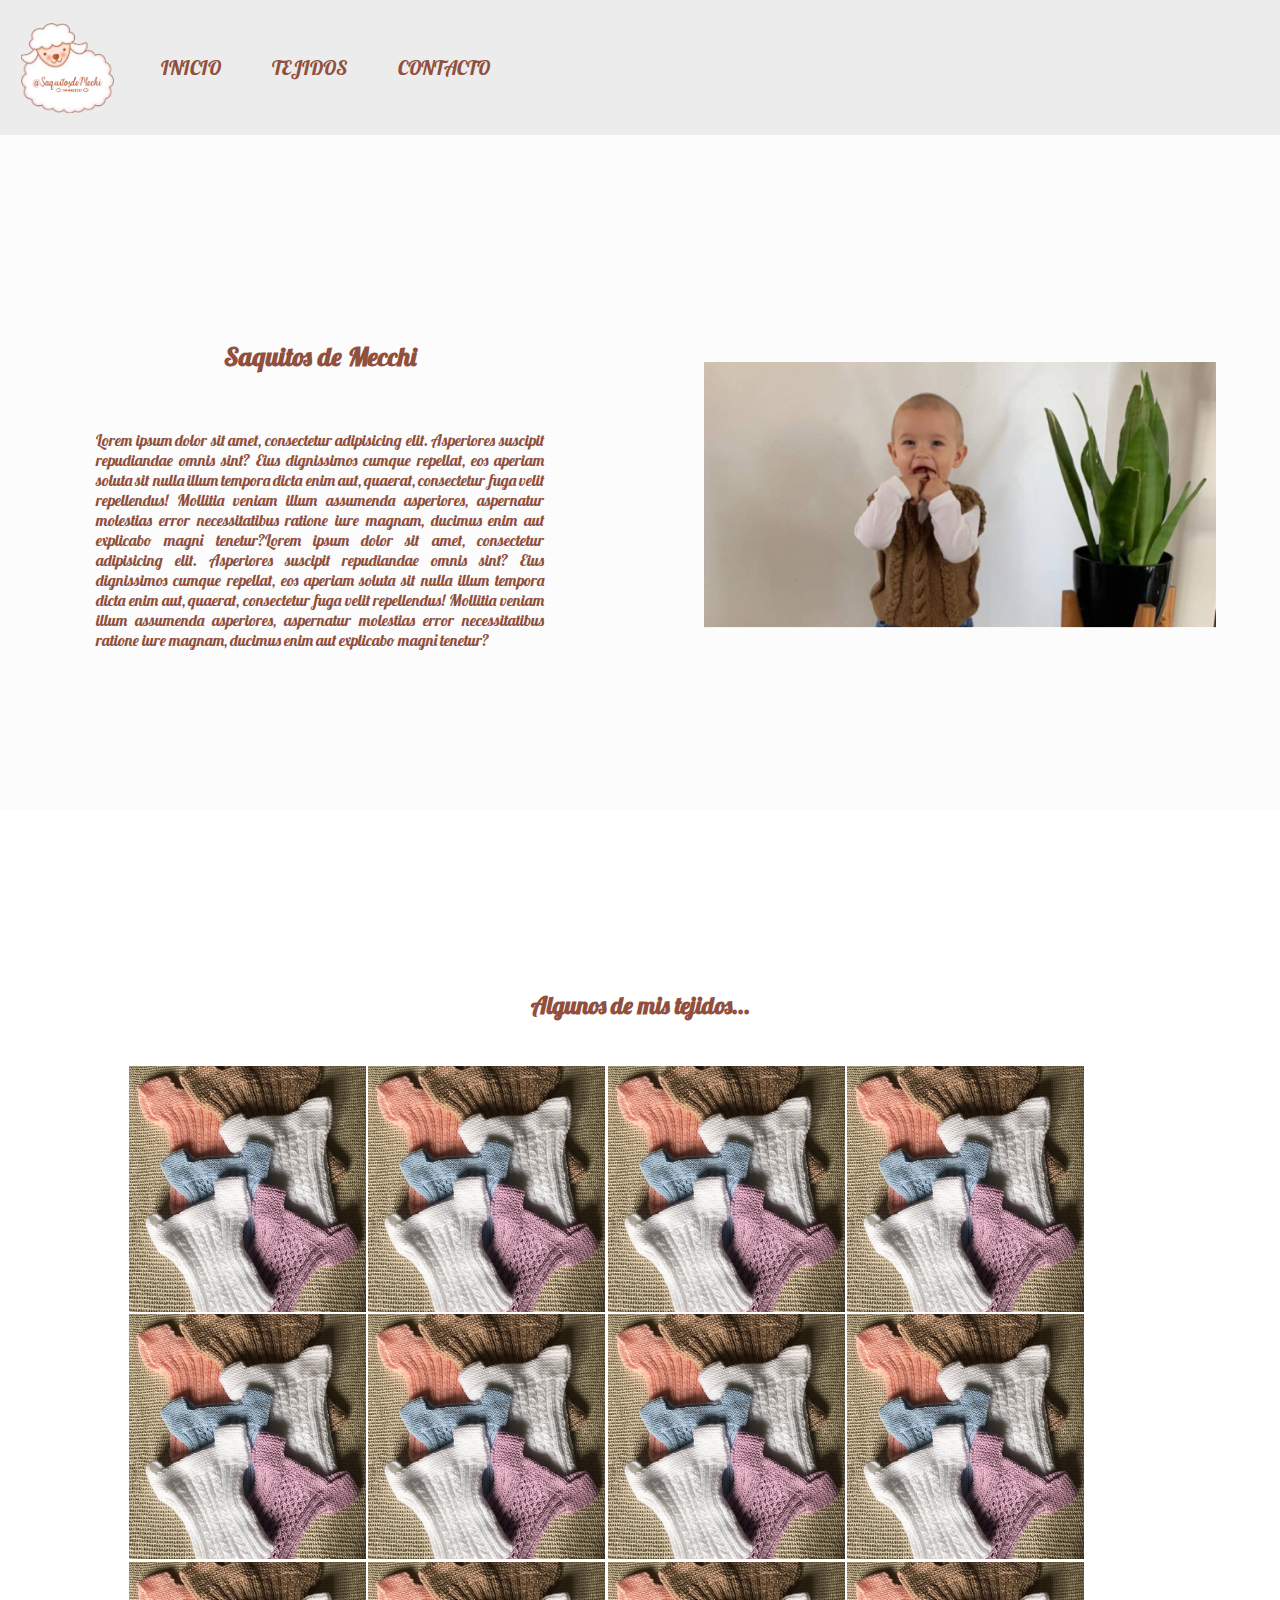
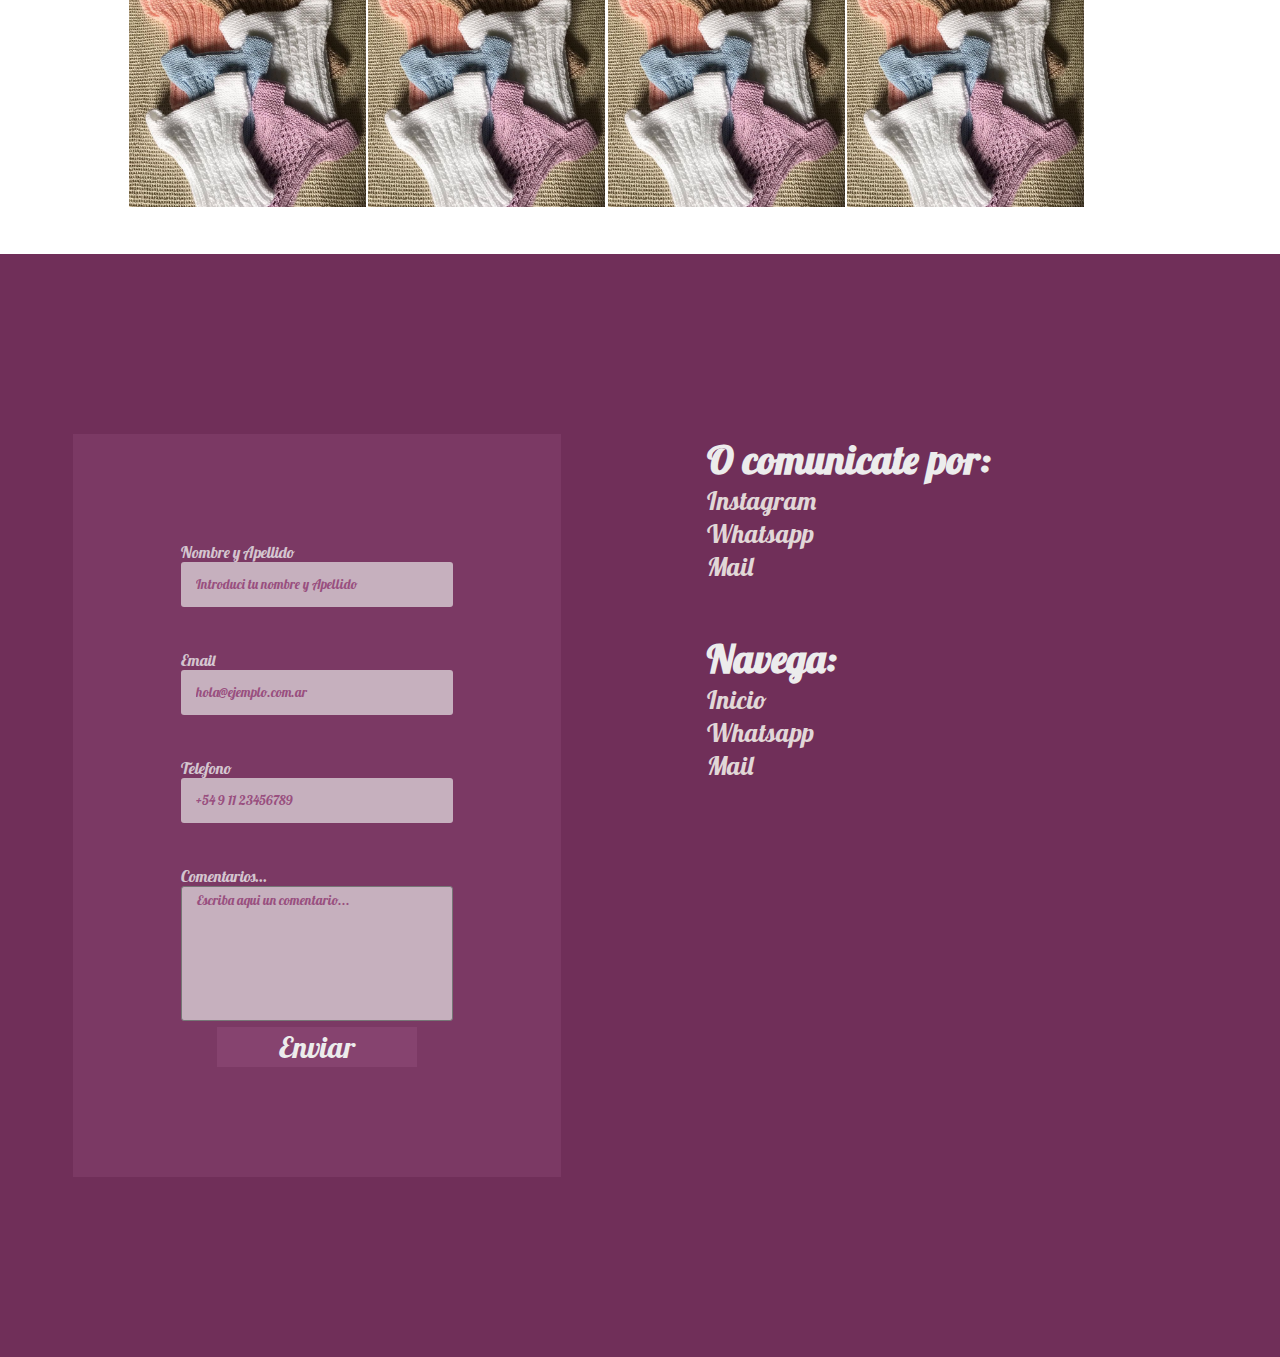
==== index.html @ 91764485 "Subiendo Todo al Repositorio" ====
<!DOCTYPE html>
<html lang="en">
<head>
    <meta charset="UTF-8">
    <meta http-equiv="X-UA-Compatible" content="IE=edge">
    <meta name="viewport" content="width=device-width, initial-scale=1.0">
    <title>Saquitos de Mechi</title>
    <link rel="stylesheet" href="./style.css">
    <link rel="preconnect" href="https://fonts.googleapis.com">
    <link rel="preconnect" href="https://fonts.gstatic.com" crossorigin>
    <link href="https://fonts.googleapis.com/css2?family=Lobster&family=PT+Sans&display=swap" rel="stylesheet">
    <link rel="icon" type="image/png" href="imagenes/SaquitosdeMechi.png">
</head>
<body>

<header class="HeaderDesktop">
    <h1 class="HeaderDesktop-tittle">
        <img class="SaquitosdeMechiLogo" src="./imagenes/SaquitosdeMechi.png" alt="Logo de Saquitos de Mechi">
    </h1>
    <nav class="NavDesktop">
        <ul class="UlNavDesk">
            <li class="LiUlNavDesk">
                <a href="#Inicio" class="ALiUlNavDesk">INICIO</a></li>
            <li class="LiUlNavDesk">
                <a href="#Tejidos" class="ALiUlNavDesk">TEJIDOS</a></li>
            <li class="LiUlNavDesk">
                <a href="#Contacto" class="ALiUlNavDesk">CONTACTO</a></li>
        </ul>
    </nav>
</header>
<main>
    <section class="Section-Inicio Section" id="Inicio">
        <div class="inicio-DivTexto">
            <h2 class="inicio-Titulo">Saquitos de Mecchi</h2>
            <p class="inicio-Parrafo"> Lorem ipsum dolor sit amet, consectetur adipisicing elit. Asperiores suscipit repudiandae omnis sint? Eius dignissimos cumque repellat, eos aperiam soluta sit nulla illum tempora dicta enim aut, quaerat, consectetur fuga velit repellendus! Mollitia veniam illum assumenda asperiores, aspernatur molestias error necessitatibus ratione iure magnam, ducimus enim aut explicabo magni tenetur?Lorem ipsum dolor sit amet, consectetur adipisicing elit. Asperiores suscipit repudiandae omnis sint? Eius dignissimos cumque repellat, eos aperiam soluta sit nulla illum tempora dicta enim aut, quaerat, consectetur fuga velit repellendus! Mollitia veniam illum assumenda asperiores, aspernatur molestias error necessitatibus ratione iure magnam, ducimus enim aut explicabo magni tenetur?  </p>
        </div>
        <div class="inicio-DivImagen"><img class="inicio-DivImagen_SaquitoSalva" src="./imagenes/SaquitoSalva.jpg" alt="Saquito Salva"></div>

    </section>

    <section class="Section-Tejidos" id="Tejidos">

        <h2 class="Section-Tejidos_Titulo Section">Algunos de mis tejidos...</h2>
        <div class="GaleriaDeImagenes">
            
            <img src="./imagenes/SaquitosApilados.jpg" alt="" class="MuestraImagen">
            <img src="./imagenes/SaquitosApilados.jpg" alt="" class="MuestraImagen">
            <img src="./imagenes/SaquitosApilados.jpg" alt="" class="MuestraImagen">
            <img src="./imagenes/SaquitosApilados.jpg" alt="" class="MuestraImagen">
            <img src="./imagenes/SaquitosApilados.jpg" alt="" class="MuestraImagen">
            <img src="./imagenes/SaquitosApilados.jpg" alt="" class="MuestraImagen">
            <img src="./imagenes/SaquitosApilados.jpg" alt="" class="MuestraImagen">
            <img src="./imagenes/SaquitosApilados.jpg" alt="" class="MuestraImagen">
            <img src="./imagenes/SaquitosApilados.jpg" alt="" class="MuestraImagen">
            <img src="./imagenes/SaquitosApilados.jpg" alt="" class="MuestraImagen">
            <img src="./imagenes/SaquitosApilados.jpg" alt="" class="MuestraImagen">
            <img src="./imagenes/SaquitosApilados.jpg" alt="" class="MuestraImagen">
            
            
            
        </div>

    </section>
</main>
    <footer class="Section-Contacto Section" id="Contacto">
        <div class="div-form">
            <form action="form.php" method='POST' class="form">
                <div class="form-row">
                    <label for="NombreYapellido" class="form-row_label">Nombre y Apellido</label><br>
                    <input placeholder="Introduci tu nombre y Apellido" type="text"  id="NombreYapellido" class="form-row_input">
                </div>
                <div class="form-row">
                    <label for="email" class="form-row_label">Email</label><br>
                    <input placeholder="hola@ejemplo.com.ar" type="email" id="email" class="form-row_input">
                </div>
                <div class="form-row">
                    <label for="Telefono" class="form-row_label">Telefono</label><br>
                    <input placeholder="+54 9 11 23456789" type="text" id="Telefono" class="form-row_input">
                </div>  
                <div class="form-row form-row_TextArea">
                    <label for="TextArea" class="form-row_label">Comentarios...</label><br>
                    <textarea placeholder="Escriba aqui un comentario..." name="TextArea" id="TextArea" cols="30" rows="10"></textarea>
                </div>
        
            <div class="form-DivSend">
                <button class="Form-DivSend_but">Enviar</button>
            </div>

            </form>
        </div>
        <div class="div-footer">
            <h3 class="footer-Tit footer-Tit1">O comunicate por:</h3>
            <ul class="footer-Ul">
                <li class="footerU_Li">
                    <a target="_blank" href="https://www.instagram.com" class="footerUl_Li__a">Instagram</a>
                </li>
                <li class="footerU_Li">
                    <a target="_blank" href="https:/wa.me/541144921361" class="footerUl_Li__a">Whatsapp</a>
                </li>
                <li class="footerU_Li">
                    <a target="_blank" href="exito.html" class="footerUl_Li__a">Mail</a>
                </li>
                <!--mailto:mercedes.ernst@gmail.com-->
            </ul>
            <h3 class="footer-Tit footer-Tit2">Navega:</h3>
            <ul class="footer-Ul">
                <li class="footerU_Li">
                    <a href="#Inicio" class="footerUl_Li__a">Inicio</a>
                </li>
                <li class="footerU_Li">
                    <a href="#Tejidos" class="footerUl_Li__a">Whatsapp</a>
                </li>
                <li class="footerU_Li">
                    <a href="#contacto" class="footerUl_Li__a">Mail</a>
                </li>
            </ul>
        </div>



    </footer>



    
</body>
</html>
---- style.css ----
*{
    padding: 0;
    margin: 0;
    font-family: 'Lobster', cursive;
    color: #91503d;
}

/*
--------------------------------------------------------------------------------
A PARTIR DE ACA LE VAMOS A DAR FORMATO AL HEADER PARA FORMATO DESKTOP Y TABLET
--------------------------------------------------------------------------------
*/
.HeaderDesktop{
    position: fixed;
    display: flex;
    flex-flow: row wrap;
    background-color: #ececec;
    width: 100%;
    max-width: 100vw;
}
.HeaderDesktop-tittle{
    box-sizing: border-box;
    display: flex;
    flex-flow: row wrap;
    height: 15vh;
    width: 15vh;
}
.SaquitosdeMechiLogo{
    height: 10vh;
    margin: auto;
}
.NavDesktop{
    height: 15vh;
}
.UlNavDesk{
    display: flex;
    flex-flow: row wrap;
    height: 15vh;
}
.LiUlNavDesk{
    display: inline;
    width: auto;
    margin: auto;
    padding-left: 2vw;
    padding-right: 2vw;
    height: 13vh;
    display: flex;
}
.ALiUlNavDesk{
    text-decoration: none;
    color: #91503d;
    font-size: 20px;
    margin: auto;
}
.ALiUlNavDesk:hover{

    color: #B7735F;
    transform: scale(1.1);
    transition: .1s;
}
/*
--------------------------------------------------------------------------------
FORMATO QUE APLICA A TODAS LAS SECTIONS
--------------------------------------------------------------------------------
*/
.Section{
    padding-top: 20vh;
    padding-bottom: 0;
}
/*
--------------------------------------------------------------------------------
A PARTIR DE ACA LE VAMOS A DAR FORMATO A LA SECTION INICIO
--------------------------------------------------------------------------------
*/

.Section-Inicio{
    width: 100%;
    display: flex;
    flex-flow: row wrap-reverse;
    min-height: 70vh;
    background-color: #fcfcfc;
    align-items: start;
}
.inicio-DivTexto{
    margin: auto;
    width: 50%;
    display: flex;
    flex-flow: column wrap;
}

.inicio-Titulo{
    width: 100%;
    height: 10vh;
    font-size: 26px;
    text-align: center;
}
.inicio-Parrafo{
    width: 70%;
    margin-left: auto;
    margin-right: auto;
    text-align: justify;
}
.inicio-DivImagen{
    margin: auto;
    width: 50%;
    height: 100%;
    display: flex;
}
.inicio-DivImagen_SaquitoSalva{
    max-width: 40vw;
    max-height: 60vh;
    margin: auto;
    margin-top: 0;
}

/*
--------------------------------------------------------------------------------
A PARTIR DE ACA LE VAMOS A DAR FORMATO A LA SECTION TEJIDOS
--------------------------------------------------------------------------------
*/

.Section-Tejidos{

}
.Section-Tejidos_Titulo{
    width: 100%;
    text-align: center;

}
.GaleriaDeImagenes{
    width: 100%;
    box-sizing: border-box;
    padding: 9.99vw;
    padding-top: 5vh;
    padding-bottom: 5vh;
    display: flex;
    flex-flow: row wrap;


}
.MuestraImagen{
    width:18.5vw;
    padding: .1vw;
}

/*
--------------------------------------------------------------------------------
A PARTIR DE ACA LE VAMOS A DAR FORMATO A LA SECTION CONTACTO
--------------------------------------------------------------------------------
*/


.Section-Contacto{
    min-height: 80vh;
    max-width: 100%;
    background-color:#702f59 ;
    display: flex;
    flex-flow: row wrap;
    padding-bottom: 20vh;
}
.div-form{
    border: none;
    margin: auto;
}
form{
    background-color: #86436f85;
    max-width: 500px;
    padding:12vh;

}
.form-row{
    width: 100%;
    height: 12vh;
    color: #ececec;
    
}
.form-row_TextArea{
    height: auto;
    color: #ececec;

}
.form-row_label{
    color: #ecececcc;
}
.form-row_input{
    width: 100%;
    max-width: 450px;
    background-color:  #ecececaa;
    color: #702f59;
    border: none;
    height: 5vh;
    border-radius: 3px;
    padding-left: 15px;
    box-sizing: border-box;
}
.form-row_input::placeholder{
    color: #994f7f;
    
}

textarea{
    box-sizing: border-box;
    background-color: #ecececaa;
    resize: none;
    width: 100%;
    color: #702f59;
    height: 15vh;
    border-radius: 3px;
    max-width: 450px;
    padding-left: 15px;
    padding-top: 5px;
    
}
textarea::placeholder{
    color: #994f7f;
    
}

.form-DivSend{
    
    display: flex;
    flex-flow: row wrap;
    box-sizing: border-box;
    padding: 2px;
}
.Form-DivSend_but{
    margin: auto;
    width: 200px;
    height: 40px;
    font-size: 30px;
    background-color: #86436f;
    color: #ececec;
    border: none;
}

.div-footer{
    width: 100%;
    max-width: 500px;
    margin: auto;
    margin-top: 0;
    min-height: 60vh;

}
.footer-Tit{
    width: 100%;
    color: #ececec;
    font-size: 40px;

}
.footer-Tit1{
    margin-top: 0px;
}
.footer-Tit2{
    margin-top: 50px;

}
.footer-Ul{    
    width: 100%;
    list-style: none;   
}
.footerUl_Li__a{
    color: #e1d7d7;
    text-decoration: none;
    font-size: 26px;
}
.footerUl_Li__a:hover{
    transform: scale(.1);
    color: #fcfcfc;
    transition: .5s;
    
}
@media screen and (max-width: 1090px) {
    .form{
        padding:6vh;
    }
    .div-footer{
        box-sizing: border-box;
        width: 45%;
        padding-left: 50px;
        max-width: 500px;
        margin: auto;   
        min-height: 54vh;
    
    }
    .footer-Tit{
        font-size: 25px;
    }
    .inicio-DivTexto{
        width: 100%;
        margin: auto;
        margin-top: 5vh;
    }
    .inicio-DivImagen{
        width: 100%;
        margin: auto;
    }
    .inicio-DivImagen_SaquitoSalva{
        max-width: 100vw;
        width: 100vw;
        height: auto;
        max-height: 100vh;
        margin: auto;
    
    }
    .Section-Inicio{
        padding-top: 15vh;
    }
}
@media screen and (max-width: 570px) {
    .Section-Contacto{
        padding-bottom: 10vh;
    }
    .div-footer{
        padding-left: 0;
        margin-top: 5vh;
    }
    .ALiUlNavDesk{
        font-size: 18px;
    }
}
.SectionExito{
    display: flex;
    flex-flow: row wrap;
    background-color: #702f59;
    height: 100vh;
}

.SectionExtito-div{
    margin: auto;
    background-color: #702f59;
    border-radius: 5px;
    width: 50vw;
    height: 50vh;
    display: flex;
    flex-flow: row wrap;
}
.SectionExito-p{
    box-sizing: border-box;
    padding: 5%;
    font-size: 30px;
    width: 100%;
    color: #ececec;
    margin: auto;
}
.spinner-border{
    margin: auto;
    color: #ececec;
}
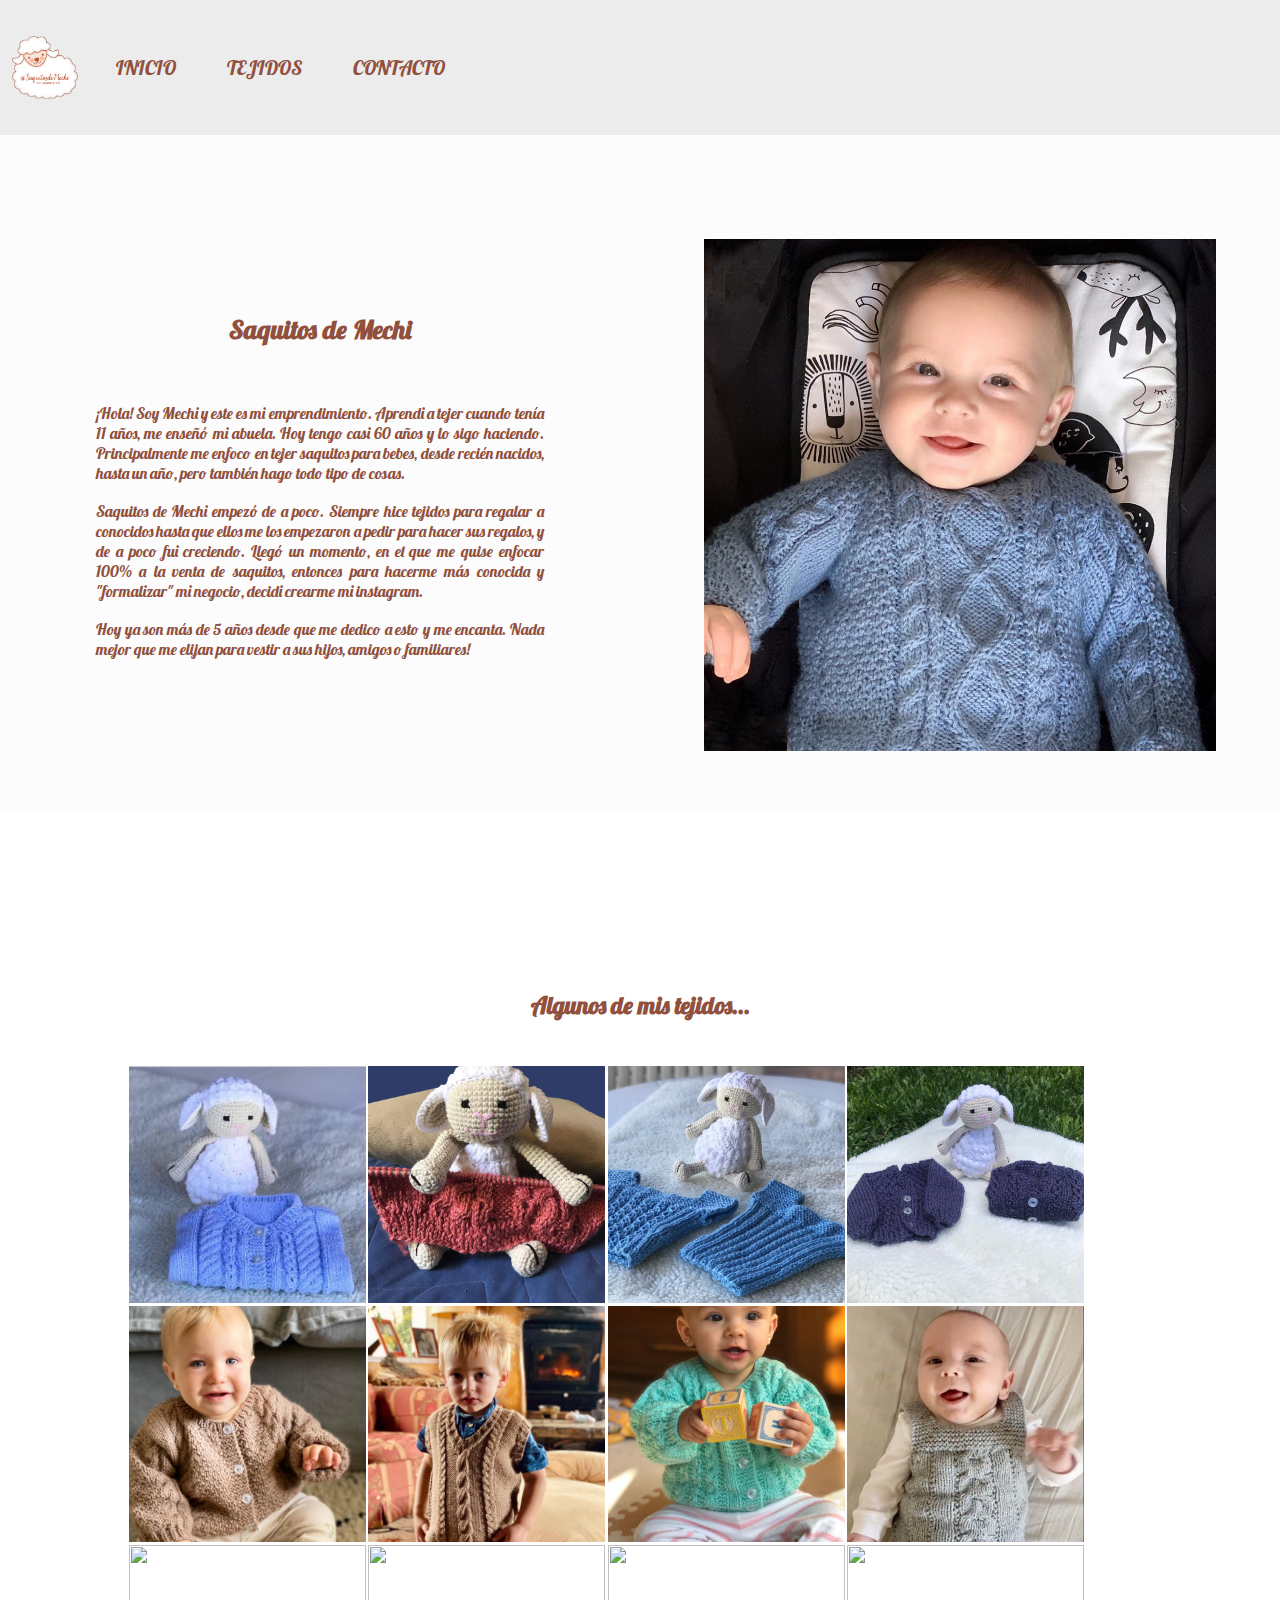
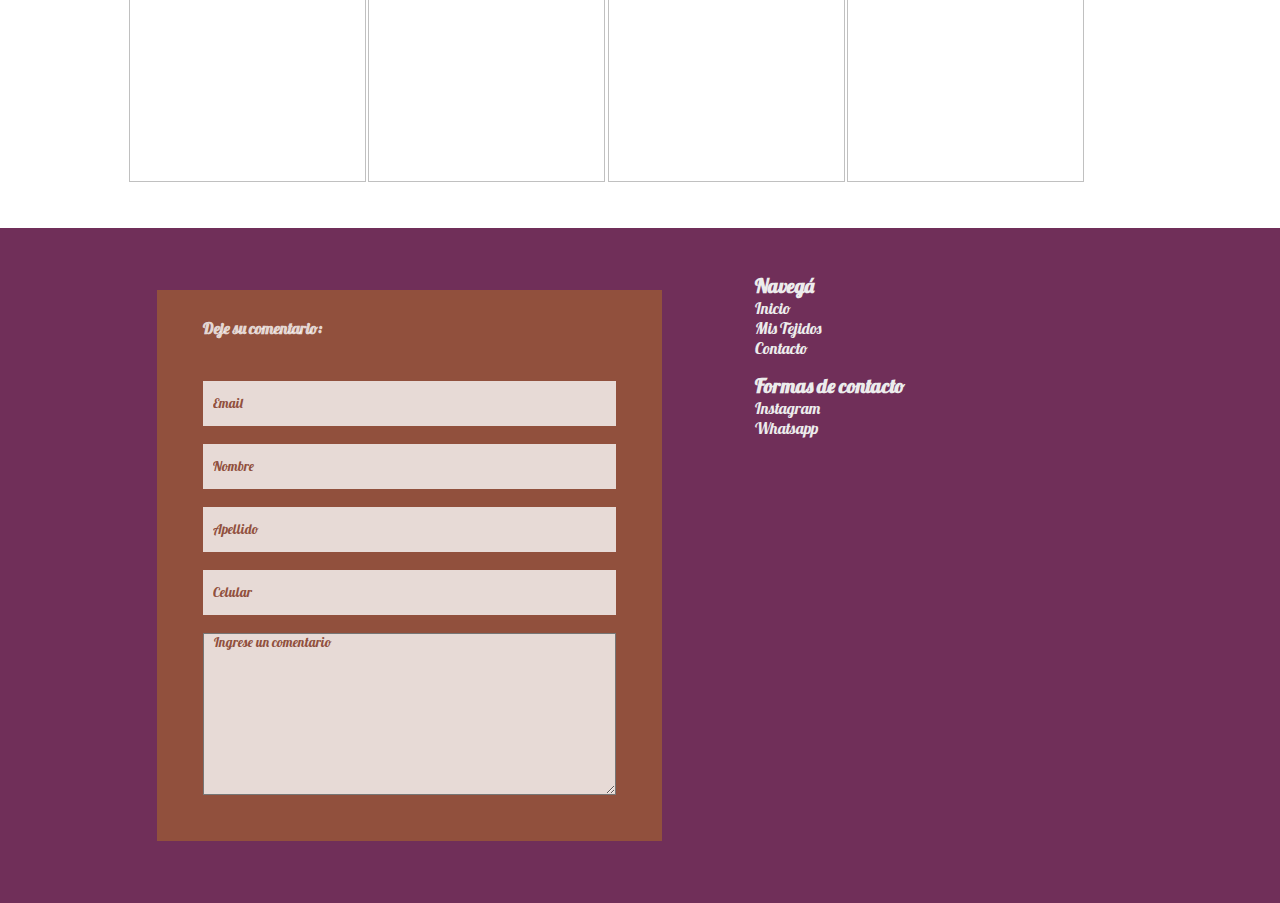
==== commit 60c0ccb5: "Version Actualizada" ====
--- a/index.html
+++ b/index.html
@@ -31,10 +31,15 @@
 <main>
     <section class="Section-Inicio Section" id="Inicio">
         <div class="inicio-DivTexto">
-            <h2 class="inicio-Titulo">Saquitos de Mecchi</h2>
-            <p class="inicio-Parrafo"> Lorem ipsum dolor sit amet, consectetur adipisicing elit. Asperiores suscipit repudiandae omnis sint? Eius dignissimos cumque repellat, eos aperiam soluta sit nulla illum tempora dicta enim aut, quaerat, consectetur fuga velit repellendus! Mollitia veniam illum assumenda asperiores, aspernatur molestias error necessitatibus ratione iure magnam, ducimus enim aut explicabo magni tenetur?Lorem ipsum dolor sit amet, consectetur adipisicing elit. Asperiores suscipit repudiandae omnis sint? Eius dignissimos cumque repellat, eos aperiam soluta sit nulla illum tempora dicta enim aut, quaerat, consectetur fuga velit repellendus! Mollitia veniam illum assumenda asperiores, aspernatur molestias error necessitatibus ratione iure magnam, ducimus enim aut explicabo magni tenetur?  </p>
+            <h2 class="inicio-Titulo">Saquitos de Mechi</h2>
+            <p class="inicio-Parrafo">¡Hola! Soy Mechi y este es mi emprendimiento. Aprendi a tejer cuando tenía 11 años, me enseñó mi abuela. Hoy tengo casi 60 años y lo sigo haciendo. Principalmente me enfoco en tejer saquitos para bebes, desde recién nacidos, hasta un año, pero también hago todo tipo de cosas.</p>
+            <p class="inicio-Parrafo"> Saquitos de Mechi empezó de a poco. Siempre hice tejidos para regalar a conocidos hasta que ellos me los empezaron a pedir para hacer sus regalos, y de a poco fui creciendo. Llegó un momento, en el que me quise enfocar 100% a la venta de saquitos, entonces para hacerme más conocida y "formalizar" mi negocio, decidi crearme mi instagram.</p>
+            <p class="inicio-Parrafo">Hoy ya son más de 5 años desde que me dedico a esto y me encanta. Nada mejor que me elijan para vestir a sus hijos, amigos o familiares!</p>
+            </p>
         </div>
-        <div class="inicio-DivImagen"><img class="inicio-DivImagen_SaquitoSalva" src="./imagenes/SaquitoSalva.jpg" alt="Saquito Salva"></div>
+        <div class="inicio-DivImagen">
+            <img class="inicio-DivImagen_SaquitoSalva" src="./imagenes/SaquitoSalva.jpg" alt="Saquito Salva">
+        </div>
 
     </section>
 
@@ -43,18 +48,20 @@
         <h2 class="Section-Tejidos_Titulo Section">Algunos de mis tejidos...</h2>
         <div class="GaleriaDeImagenes">
             
-            <img src="./imagenes/SaquitosApilados.jpg" alt="" class="MuestraImagen">
-            <img src="./imagenes/SaquitosApilados.jpg" alt="" class="MuestraImagen">
-            <img src="./imagenes/SaquitosApilados.jpg" alt="" class="MuestraImagen">
-            <img src="./imagenes/SaquitosApilados.jpg" alt="" class="MuestraImagen">
-            <img src="./imagenes/SaquitosApilados.jpg" alt="" class="MuestraImagen">
-            <img src="./imagenes/SaquitosApilados.jpg" alt="" class="MuestraImagen">
-            <img src="./imagenes/SaquitosApilados.jpg" alt="" class="MuestraImagen">
-            <img src="./imagenes/SaquitosApilados.jpg" alt="" class="MuestraImagen">
-            <img src="./imagenes/SaquitosApilados.jpg" alt="" class="MuestraImagen">
-            <img src="./imagenes/SaquitosApilados.jpg" alt="" class="MuestraImagen">
-            <img src="./imagenes/SaquitosApilados.jpg" alt="" class="MuestraImagen">
-            <img src="./imagenes/SaquitosApilados.jpg" alt="" class="MuestraImagen">
+            <img src="./imagenes/oveja/SaquitoConOveja.jpg" alt="" class="MuestraImagen">
+            <img src="./imagenes/oveja/SaquitoConOvejaBordo.jpg" alt="Saquito de color bordo con una Oveja" class="MuestraImagen">
+            <img src="./imagenes/oveja/SaquitoConOvejaMesa.jpg" alt="Saquito con una Oveja en una mesa" class="MuestraImagen">
+            <img src="./imagenes/oveja/SaquitosOvejasPasto.jpg" alt="Saquito con una Oveja en el pasto" class="MuestraImagen">
+
+            <img src="./imagenes/bebe/bebeRubioSaquitoMarron.jpg" alt="" class="MuestraImagen">
+            <img src="./imagenes/bebe/neneRubioChalecoMarron.jpg" alt="Bebe con " class="MuestraImagen">
+            <img src="./imagenes/bebe/bebeSaquitoTurquesa.jpg" alt="Bebe con Saquito Turquesa" class="MuestraImagen">
+            <img src="./imagenes/bebe/bebeChalecoGris.jpg" alt="Bebe con Chaleo Gris" class="MuestraImagen">
+
+            <img src="./imagenes/mantel/SaquitoMostazaFondoMantel.jpg" alt="" class="MuestraImagen">
+            <img src="./imagenes/mantel/SaquitoAzulFondoMantel.jpg" alt="" class="MuestraImagen">
+            <img src="./imagenes/mantel/SaquitoVerdeFondoMantel.jpg" alt="" class="MuestraImagen">
+            <img src="./imagenes/mantel/SaquitoRosaFondoMantel.jpg" alt="" class="MuestraImagen">
             
             
             
@@ -62,64 +69,50 @@
 
     </section>
 </main>
-    <footer class="Section-Contacto Section" id="Contacto">
-        <div class="div-form">
-            <form action="form.php" method='POST' class="form">
-                <div class="form-row">
-                    <label for="NombreYapellido" class="form-row_label">Nombre y Apellido</label><br>
-                    <input placeholder="Introduci tu nombre y Apellido" type="text"  id="NombreYapellido" class="form-row_input">
+
+    <footer class="footerTag">
+        <div class="containerOfFooter">
+            <div class="footerForm">
+                <form action="form.php" method="POST" class="form">
+                    <div class="formRow">
+                        <h4 class="tittleOfForm">Deje su comentario:</h4>
+                    </div>
+                    <div class="formRow">
+                        <input class="singleInput ph-color" type="email" name="email" placeholder="Email">
+                    </div>
+                    <div class="formRow">
+                        <input class="singleInput ph-color" type="text" name="nombre" placeholder="Nombre">
+                    </div>
+                    <div class="formRow">
+                        <input class="singleInput ph-color" type="text" name="apellido" placeholder="Apellido">
+                    </div>
+                    <div class="formRow">
+                        <input class="singleInput ph-color" type="text" name="celular" placeholder="Celular">
+                    </div>
+                    <div class="formRow">
+                        <textarea name="textarea ph-color" cols="30" rows="10" class="textarea ph-color" placeholder="Ingrese un comentario"></textarea>
+                    </div>
+                </form>
+            </div>
+            <div class="footerInf">
+                <div class="footerBlock">
+                    <h4 class="footerBlock-tittle">Navegá</h4>
+                    <ul class="footerList">
+                        <li class="footerListItem">Inicio</li>
+                        <li class="footerListItem">Mis Tejidos</li>
+                        <li class="footerListItem">Contacto</li>
+                    </ul>
                 </div>
-                <div class="form-row">
-                    <label for="email" class="form-row_label">Email</label><br>
-                    <input placeholder="hola@ejemplo.com.ar" type="email" id="email" class="form-row_input">
+                <div class="footerBlock">
+                    <h4 class="footerBlock-tittle">Formas de contacto</h4>
+                    <ul class="footerList">
+                        <li class="footerListItem">Instagram</li>
+                        <li class="footerListItem">Whatsapp</li>
+                    </ul>
                 </div>
-                <div class="form-row">
-                    <label for="Telefono" class="form-row_label">Telefono</label><br>
-                    <input placeholder="+54 9 11 23456789" type="text" id="Telefono" class="form-row_input">
-                </div>  
-                <div class="form-row form-row_TextArea">
-                    <label for="TextArea" class="form-row_label">Comentarios...</label><br>
-                    <textarea placeholder="Escriba aqui un comentario..." name="TextArea" id="TextArea" cols="30" rows="10"></textarea>
-                </div>
-        
-            <div class="form-DivSend">
-                <button class="Form-DivSend_but">Enviar</button>
             </div>
-
-            </form>
         </div>
-        <div class="div-footer">
-            <h3 class="footer-Tit footer-Tit1">O comunicate por:</h3>
-            <ul class="footer-Ul">
-                <li class="footerU_Li">
-                    <a target="_blank" href="https://www.instagram.com" class="footerUl_Li__a">Instagram</a>
-                </li>
-                <li class="footerU_Li">
-                    <a target="_blank" href="https:/wa.me/541144921361" class="footerUl_Li__a">Whatsapp</a>
-                </li>
-                <li class="footerU_Li">
-                    <a target="_blank" href="exito.html" class="footerUl_Li__a">Mail</a>
-                </li>
-                <!--mailto:mercedes.ernst@gmail.com-->
-            </ul>
-            <h3 class="footer-Tit footer-Tit2">Navega:</h3>
-            <ul class="footer-Ul">
-                <li class="footerU_Li">
-                    <a href="#Inicio" class="footerUl_Li__a">Inicio</a>
-                </li>
-                <li class="footerU_Li">
-                    <a href="#Tejidos" class="footerUl_Li__a">Whatsapp</a>
-                </li>
-                <li class="footerU_Li">
-                    <a href="#contacto" class="footerUl_Li__a">Mail</a>
-                </li>
-            </ul>
-        </div>
-
-
-
     </footer>
-
 
 
     
--- a/style.css
+++ b/style.css
@@ -17,16 +17,17 @@
     background-color: #ececec;
     width: 100%;
     max-width: 100vw;
+    z-index: 10000;
 }
 .HeaderDesktop-tittle{
     box-sizing: border-box;
     display: flex;
     flex-flow: row wrap;
     height: 15vh;
-    width: 15vh;
+    width: 10vh;
 }
 .SaquitosdeMechiLogo{
-    height: 10vh;
+    height: 7vh;
     margin: auto;
 }
 .NavDesktop{
@@ -99,6 +100,7 @@
     margin-left: auto;
     margin-right: auto;
     text-align: justify;
+    margin-bottom: 2vh;
 }
 .inicio-DivImagen{
     margin: auto;
@@ -141,6 +143,14 @@
 .MuestraImagen{
     width:18.5vw;
     padding: .1vw;
+    
+    transition: .5s;
+    height: 18.5vw;
+}
+.MuestraImagen:hover{
+    transform:scale(1.3);
+    padding: .1vw;
+    z-index: 10;
 }
 
 /*
@@ -150,172 +160,109 @@
 */
 
 
-.Section-Contacto{
-    min-height: 80vh;
-    max-width: 100%;
-    background-color:#702f59 ;
-    display: flex;
-    flex-flow: row wrap;
-    padding-bottom: 20vh;
-}
-.div-form{
+.footerTag{
+    width:100%;
+    padding-top: 5vh;
+    padding-bottom: 5vh;
+    background-color: #702f59;
+    display: flex;
+    flex-flow: row wrap;
+    min-height: 60vh;
+}
+.containerOfFooter{
+    width:90%;
+    margin: auto;
+    display: flex;
+    flex-flow: row wrap;
+}
+.footerForm{
+    width:60%;
+    min-height: 65vh;
+    display: flex;
+    flex-flow: row wrap;
+
+}
+.form{
+    background-color: #91503d;
+    width: 65%;
+    padding:4%;
+    display: flex;
+    flex-flow: row wrap;
+    margin: auto;
+}
+.formRow{
+    width:92%;
+    min-height: 5vh;
+    padding-bottom: 2vh;
+    display: flex;
+    flex-flow: row wrap;
+    margin: auto;
+}
+.tittleOfForm{
+    color: #fcfcfccc;
+}
+.singleInput{
+    width: 100%;    
+    background-color:#fcfcfccc;
     border: none;
-    margin: auto;
-}
-form{
-    background-color: #86436f85;
-    max-width: 500px;
-    padding:12vh;
-
-}
-.form-row{
-    width: 100%;
-    height: 12vh;
-    color: #ececec;
+    padding-left: 10px;
+}
+
+.ph-color::placeholder{
+    color: #91503d;
     
 }
-.form-row_TextArea{
-    height: auto;
-    color: #ececec;
-
-}
-.form-row_label{
-    color: #ecececcc;
-}
-.form-row_input{
-    width: 100%;
-    max-width: 450px;
-    background-color:  #ecececaa;
-    color: #702f59;
-    border: none;
-    height: 5vh;
-    border-radius: 3px;
-    padding-left: 15px;
-    box-sizing: border-box;
-}
-.form-row_input::placeholder{
-    color: #994f7f;
-    
-}
-
-textarea{
-    box-sizing: border-box;
-    background-color: #ecececaa;
-    resize: none;
-    width: 100%;
-    color: #702f59;
-    height: 15vh;
-    border-radius: 3px;
-    max-width: 450px;
-    padding-left: 15px;
-    padding-top: 5px;
-    
-}
-textarea::placeholder{
-    color: #994f7f;
-    
-}
-
-.form-DivSend{
-    
-    display: flex;
-    flex-flow: row wrap;
-    box-sizing: border-box;
-    padding: 2px;
-}
-.Form-DivSend_but{
-    margin: auto;
-    width: 200px;
-    height: 40px;
-    font-size: 30px;
-    background-color: #86436f;
-    color: #ececec;
-    border: none;
-}
-
-.div-footer{
-    width: 100%;
-    max-width: 500px;
-    margin: auto;
-    margin-top: 0;
-    min-height: 60vh;
-
-}
-.footer-Tit{
-    width: 100%;
-    color: #ececec;
-    font-size: 40px;
-
-}
-.footer-Tit1{
-    margin-top: 0px;
-}
-.footer-Tit2{
-    margin-top: 50px;
-
-}
-.footer-Ul{    
-    width: 100%;
-    list-style: none;   
-}
-.footerUl_Li__a{
-    color: #e1d7d7;
-    text-decoration: none;
-    font-size: 26px;
-}
-.footerUl_Li__a:hover{
-    transform: scale(.1);
-    color: #fcfcfc;
-    transition: .5s;
-    
-}
-@media screen and (max-width: 1090px) {
-    .form{
-        padding:6vh;
-    }
-    .div-footer{
-        box-sizing: border-box;
-        width: 45%;
-        padding-left: 50px;
-        max-width: 500px;
-        margin: auto;   
-        min-height: 54vh;
-    
-    }
-    .footer-Tit{
-        font-size: 25px;
-    }
+.textarea{
+    color: #91503d;
+    width: 100%;
+    background-color:#fcfcfccc;    
+    padding-left: 10px;
+    padding-right: 10px;
+}
+.footerInf{
+    width: 30%;
+    height: 65vh;
+    color:#ececec;
+    display: flex;
+    flex-flow: column wrap;
+}
+.footerBlock{
+    color: inherit;
+    width: 100%;
+    height: 100px;   
+}
+.footerBlock-tittle{
+    color: inherit;
+    font-size:20px;
+}
+.footerList{
+    color: inherit;
+    list-style: none;
+}
+.footerListItem{
+    color: inherit;
+    font-size: 16px;
+}
+
+@media screen and (max-width: 800px) {
     .inicio-DivTexto{
-        width: 100%;
+        width: 100vh;
         margin: auto;
         margin-top: 5vh;
     }
     .inicio-DivImagen{
         width: 100%;
-        margin: auto;
+        height: auto;
+        display: flex;
     }
     .inicio-DivImagen_SaquitoSalva{
         max-width: 100vw;
-        width: 100vw;
-        height: auto;
-        max-height: 100vh;
+        max-height: 60vh;
         margin: auto;
-    
+        margin-top: 0;
     }
     .Section-Inicio{
         padding-top: 15vh;
-    }
-}
-@media screen and (max-width: 570px) {
-    .Section-Contacto{
-        padding-bottom: 10vh;
-    }
-    .div-footer{
-        padding-left: 0;
-        margin-top: 5vh;
-    }
-    .ALiUlNavDesk{
-        font-size: 18px;
     }
 }
 .SectionExito{
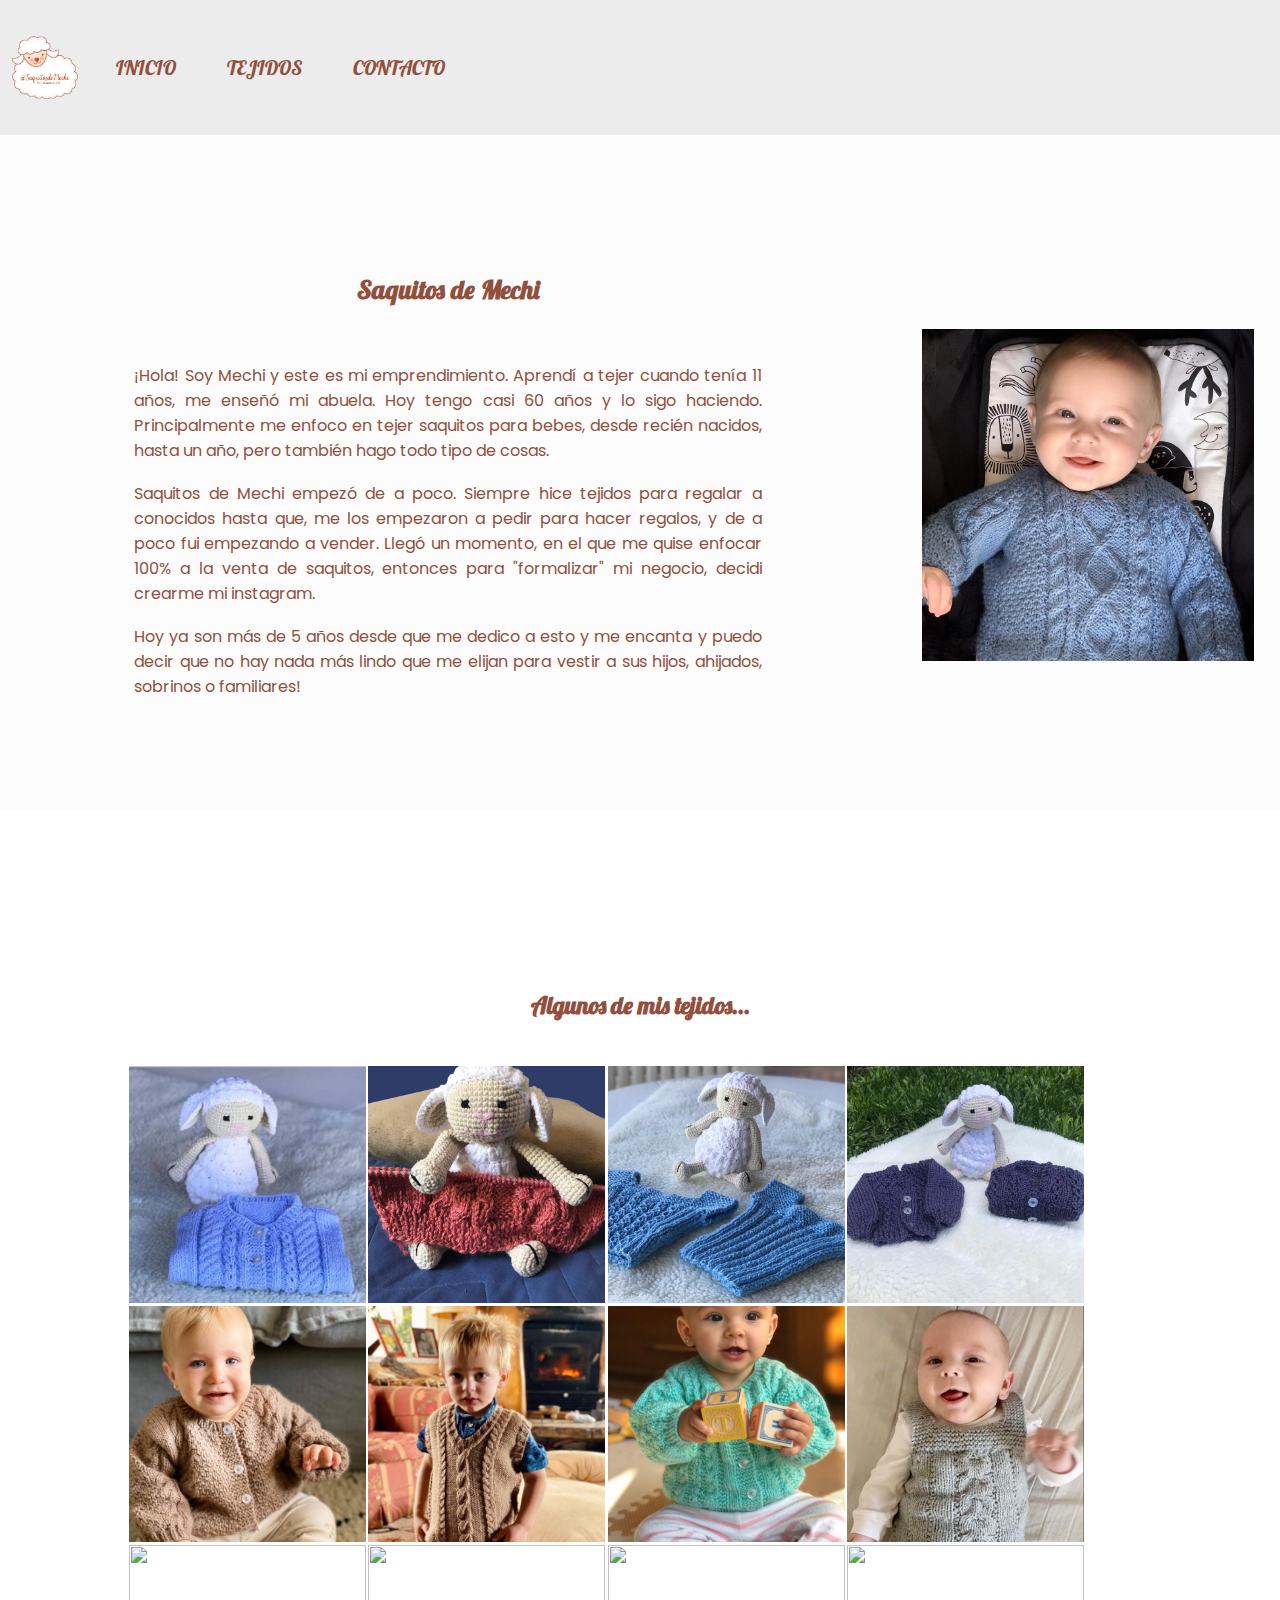
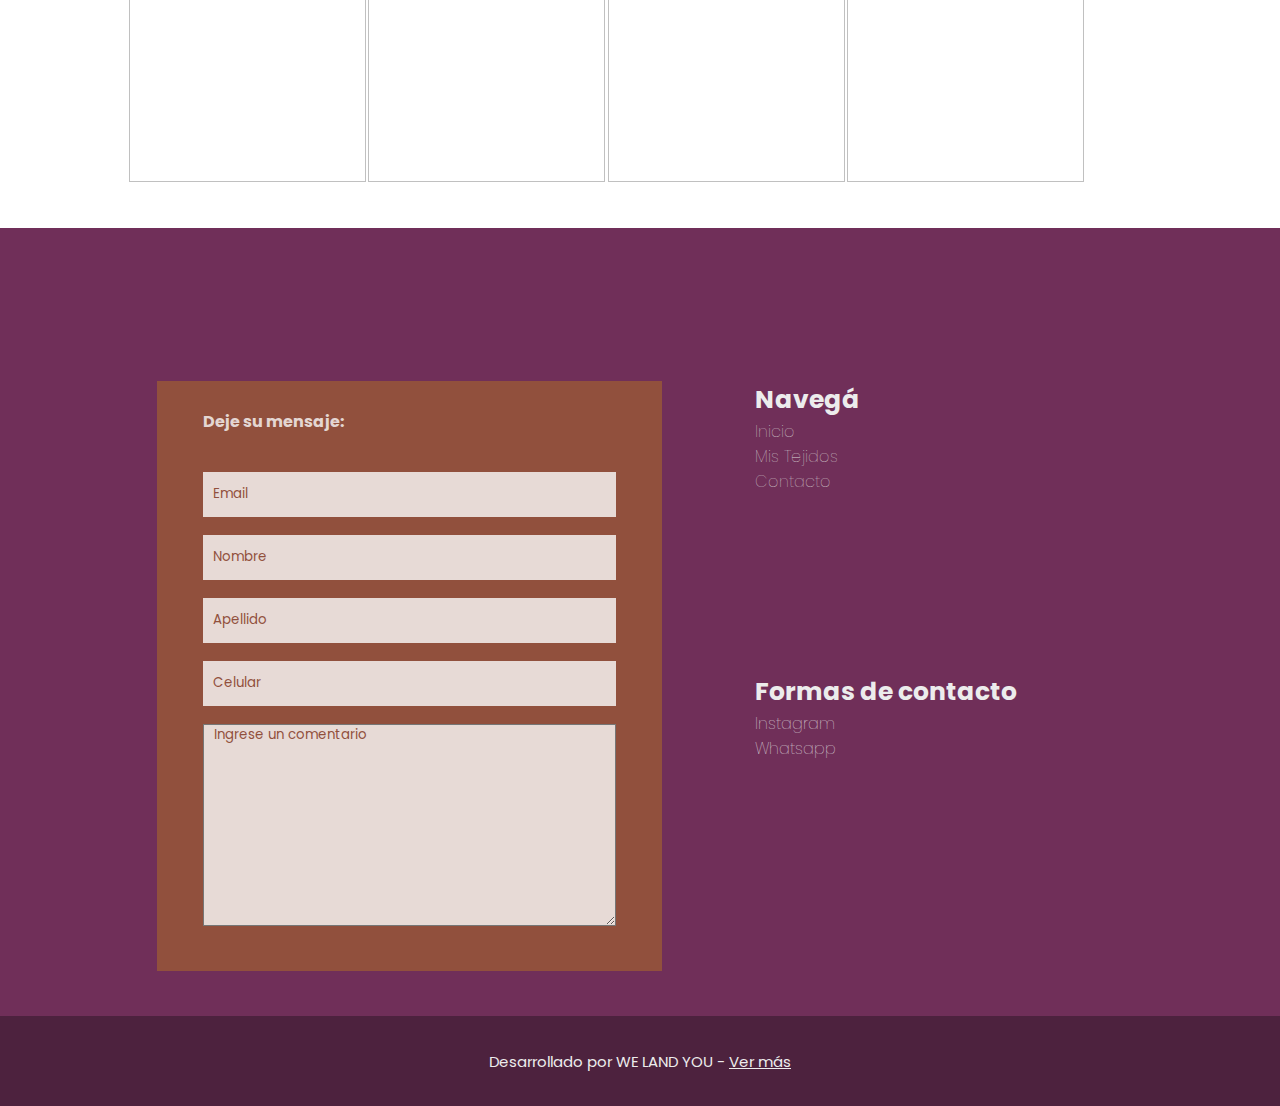
==== commit b263d863: "Version Actualizada" ====
--- a/index.html
+++ b/index.html
@@ -8,8 +8,13 @@
     <link rel="stylesheet" href="./style.css">
     <link rel="preconnect" href="https://fonts.googleapis.com">
     <link rel="preconnect" href="https://fonts.gstatic.com" crossorigin>
+    <link rel="preconnect" href="https://fonts.googleapis.com">
+    <link rel="preconnect" href="https://fonts.gstatic.com" crossorigin>
+    <link href="https://fonts.googleapis.com/css2?family=Poppins:wght@200&family=Tangerine&display=swap" rel="stylesheet">
     <link href="https://fonts.googleapis.com/css2?family=Lobster&family=PT+Sans&display=swap" rel="stylesheet">
+    
     <link rel="icon" type="image/png" href="imagenes/SaquitosdeMechi.png">
+
 </head>
 <body>
 
@@ -24,7 +29,7 @@
             <li class="LiUlNavDesk">
                 <a href="#Tejidos" class="ALiUlNavDesk">TEJIDOS</a></li>
             <li class="LiUlNavDesk">
-                <a href="#Contacto" class="ALiUlNavDesk">CONTACTO</a></li>
+                <a href="#contacto" class="ALiUlNavDesk">CONTACTO</a></li>
         </ul>
     </nav>
 </header>
@@ -32,9 +37,9 @@
     <section class="Section-Inicio Section" id="Inicio">
         <div class="inicio-DivTexto">
             <h2 class="inicio-Titulo">Saquitos de Mechi</h2>
-            <p class="inicio-Parrafo">¡Hola! Soy Mechi y este es mi emprendimiento. Aprendi a tejer cuando tenía 11 años, me enseñó mi abuela. Hoy tengo casi 60 años y lo sigo haciendo. Principalmente me enfoco en tejer saquitos para bebes, desde recién nacidos, hasta un año, pero también hago todo tipo de cosas.</p>
-            <p class="inicio-Parrafo"> Saquitos de Mechi empezó de a poco. Siempre hice tejidos para regalar a conocidos hasta que ellos me los empezaron a pedir para hacer sus regalos, y de a poco fui creciendo. Llegó un momento, en el que me quise enfocar 100% a la venta de saquitos, entonces para hacerme más conocida y "formalizar" mi negocio, decidi crearme mi instagram.</p>
-            <p class="inicio-Parrafo">Hoy ya son más de 5 años desde que me dedico a esto y me encanta. Nada mejor que me elijan para vestir a sus hijos, amigos o familiares!</p>
+            <p class="inicio-Parrafo">¡Hola! Soy Mechi y este es mi emprendimiento. Aprendí a tejer cuando tenía 11 años, me enseñó mi abuela. Hoy tengo casi 60 años y lo sigo haciendo. Principalmente me enfoco en tejer saquitos para bebes, desde recién nacidos, hasta un año, pero también hago todo tipo de cosas.</p>
+            <p class="inicio-Parrafo"> Saquitos de Mechi empezó de a poco. Siempre hice tejidos para regalar a conocidos hasta que, me los empezaron a pedir para hacer regalos, y de a poco fui empezando a vender. Llegó un momento, en el que me quise enfocar 100% a la venta de saquitos, entonces para  "formalizar" mi negocio, decidi crearme mi instagram.</p>
+            <p class="inicio-Parrafo">Hoy ya son más de 5 años desde que me dedico a esto y me encanta y puedo decir que no hay nada más lindo que me elijan para vestir a sus hijos, ahijados, sobrinos o familiares!</p>
             </p>
         </div>
         <div class="inicio-DivImagen">
@@ -70,12 +75,12 @@
     </section>
 </main>
 
-    <footer class="footerTag">
+    <footer id="contacto" class="footerTag">
         <div class="containerOfFooter">
             <div class="footerForm">
                 <form action="form.php" method="POST" class="form">
                     <div class="formRow">
-                        <h4 class="tittleOfForm">Deje su comentario:</h4>
+                        <h4 class="tittleOfForm">Deje su mensaje:</h4>
                     </div>
                     <div class="formRow">
                         <input class="singleInput ph-color" type="email" name="email" placeholder="Email">
@@ -98,9 +103,9 @@
                 <div class="footerBlock">
                     <h4 class="footerBlock-tittle">Navegá</h4>
                     <ul class="footerList">
-                        <li class="footerListItem">Inicio</li>
-                        <li class="footerListItem">Mis Tejidos</li>
-                        <li class="footerListItem">Contacto</li>
+                        <li class="footerListItem"><a class="footerLink" href="#Inicio"> Inicio </a></li>
+                        <li class="footerListItem"><a class="footerLink" href="#Tejidos"> Mis Tejidos </a></li>
+                        <li class="footerListItem"><a class="footerLink" href="#contacto"> Contacto </a></li>
                     </ul>
                 </div>
                 <div class="footerBlock">
@@ -113,6 +118,9 @@
             </div>
         </div>
     </footer>
+    <div class="WeLandYouStamp">
+        <p class="WeLandYouStampText">Desarrollado por WE LAND YOU - <a class="WeLandYouStampLink" target="_blank" href="https://welandyou.com">Ver más</a></p>
+    </div>
 
 
     
--- a/style.css
+++ b/style.css
@@ -1,9 +1,12 @@
 *{
     padding: 0;
     margin: 0;
-    font-family: 'Lobster', cursive;
     color: #91503d;
-}
+    font-family: 'Poppins', sans-serif;
+}
+html {
+    scroll-behavior: smooth;
+  }
 
 /*
 --------------------------------------------------------------------------------
@@ -16,7 +19,7 @@
     flex-flow: row wrap;
     background-color: #ececec;
     width: 100%;
-    max-width: 100vw;
+    max-width: 100%;
     z-index: 10000;
 }
 .HeaderDesktop-tittle{
@@ -24,7 +27,8 @@
     display: flex;
     flex-flow: row wrap;
     height: 15vh;
-    width: 10vh;
+    width: 10vh;    
+    font-family: 'Lobster', italic;
 }
 .SaquitosdeMechiLogo{
     height: 7vh;
@@ -38,7 +42,8 @@
     flex-flow: row wrap;
     height: 15vh;
 }
-.LiUlNavDesk{
+.LiUlNavDesk{    
+    font-family: 'Lobster', italic;
     display: inline;
     width: auto;
     margin: auto;
@@ -52,12 +57,14 @@
     color: #91503d;
     font-size: 20px;
     margin: auto;
+    font-family: 'Lobster', italic;
 }
 .ALiUlNavDesk:hover{
 
     color: #B7735F;
     transform: scale(1.1);
     transition: .1s;
+    font-family: 'Lobster', italic;
 }
 /*
 --------------------------------------------------------------------------------
@@ -84,7 +91,7 @@
 }
 .inicio-DivTexto{
     margin: auto;
-    width: 50%;
+    width: 70%;
     display: flex;
     flex-flow: column wrap;
 }
@@ -94,6 +101,7 @@
     height: 10vh;
     font-size: 26px;
     text-align: center;
+    font-family: 'Lobster', italic; 
 }
 .inicio-Parrafo{
     width: 70%;
@@ -104,16 +112,40 @@
 }
 .inicio-DivImagen{
     margin: auto;
-    width: 50%;
+    width: 30%;
     height: 100%;
     display: flex;
 }
 .inicio-DivImagen_SaquitoSalva{
-    max-width: 40vw;
+    max-width: 26vw;
     max-height: 60vh;
     margin: auto;
     margin-top: 0;
 }
+@media screen and (max-width: 800px) {
+    .inicio-DivTexto{
+        width: 100vh;
+        margin: auto;
+        margin-top: 5vh;
+    }
+    .inicio-Parrafo{
+        width: 85%;
+    }
+    .inicio-DivImagen{
+        width: 100%;
+        height: auto;
+        display: flex;
+    }
+    .inicio-DivImagen_SaquitoSalva{
+        max-width: 100vw;
+        max-height: 60vh;
+        margin: auto;
+        margin-top: 0;
+    }
+    .Section-Inicio{
+        padding-top: 15vh;
+    }
+}
 
 /*
 --------------------------------------------------------------------------------
@@ -127,6 +159,7 @@
 .Section-Tejidos_Titulo{
     width: 100%;
     text-align: center;
+    font-family: 'Lobster', italic;
 
 }
 .GaleriaDeImagenes{
@@ -137,21 +170,39 @@
     padding-bottom: 5vh;
     display: flex;
     flex-flow: row wrap;
-
-
 }
 .MuestraImagen{
     width:18.5vw;
     padding: .1vw;
-    
     transition: .5s;
     height: 18.5vw;
 }
+
 .MuestraImagen:hover{
     transform:scale(1.3);
     padding: .1vw;
     z-index: 10;
 }
+@media screen and (max-width: 550px) {
+    .GaleriaDeImagenes{
+        padding: 0;
+        padding-top: 5vh;
+        padding-bottom: 0;
+        display: flex;
+        flex-flow: row wrap;
+    }
+    .MuestraImagen{
+        width: 100vw;
+        /* max-width:100vw; */
+        height: auto;
+        padding: .1vw;
+        transition: .5s;
+    }
+    .MuestraImagen:hover{
+        transform:scale(1);
+    }
+
+}
 
 /*
 --------------------------------------------------------------------------------
@@ -162,7 +213,7 @@
 
 .footerTag{
     width:100%;
-    padding-top: 5vh;
+    padding-top: 17vh;
     padding-bottom: 5vh;
     background-color: #702f59;
     display: flex;
@@ -190,6 +241,7 @@
     flex-flow: row wrap;
     margin: auto;
 }
+
 .formRow{
     width:92%;
     min-height: 5vh;
@@ -215,6 +267,7 @@
 .textarea{
     color: #91503d;
     width: 100%;
+    max-height: 30vh;
     background-color:#fcfcfccc;    
     padding-left: 10px;
     padding-right: 10px;
@@ -224,16 +277,16 @@
     height: 65vh;
     color:#ececec;
     display: flex;
-    flex-flow: column wrap;
+    flex-flow: row wrap;
 }
 .footerBlock{
     color: inherit;
     width: 100%;
-    height: 100px;   
+    height: 15vh;
 }
 .footerBlock-tittle{
     color: inherit;
-    font-size:20px;
+    font-size:25px;    
 }
 .footerList{
     color: inherit;
@@ -242,29 +295,63 @@
 .footerListItem{
     color: inherit;
     font-size: 16px;
-}
-
-@media screen and (max-width: 800px) {
-    .inicio-DivTexto{
-        width: 100vh;
-        margin: auto;
-        margin-top: 5vh;
-    }
-    .inicio-DivImagen{
-        width: 100%;
+    font-weight:lighter;
+}
+.footerLink{    
+    font-size: 16px;
+    font-weight:lighter;
+    text-decoration: none;
+    color: #dbd8d8;
+}
+.footerLink:hover{
+    color: #ececec;
+}
+
+
+@media screen and (max-width: 550px) {
+    .footerForm{
+        width:100%;
+    
+    }
+    .form{
+        width: 80vw;
+    }
+    .footerInf{
+        width: 90%;
         height: auto;
-        display: flex;
-    }
-    .inicio-DivImagen_SaquitoSalva{
-        max-width: 100vw;
-        max-height: 60vh;
-        margin: auto;
-        margin-top: 0;
-    }
-    .Section-Inicio{
-        padding-top: 15vh;
-    }
-}
+        padding-bottom: 5vh;
+    }
+    .footerBlock{
+        width: 40vw ;
+        padding: 4%;
+        box-sizing: border-box;
+    }
+    
+}
+
+.WeLandYouStamp{
+    width: 100%;
+    height: 10vh;
+    background-color: #4d223e;
+    display: flex;
+}
+.WeLandYouStampText{
+    color: #ececec;
+    font-size: 15px;
+    margin: auto;
+    
+}
+.WeLandYouStampLink{
+    color: #ececec;
+    text-decoration: underline;
+    font-size: 15px;
+}
+
+/* 
+---------------------
+EXITO html
+---------------------
+ */
 .SectionExito{
     display: flex;
     flex-flow: row wrap;
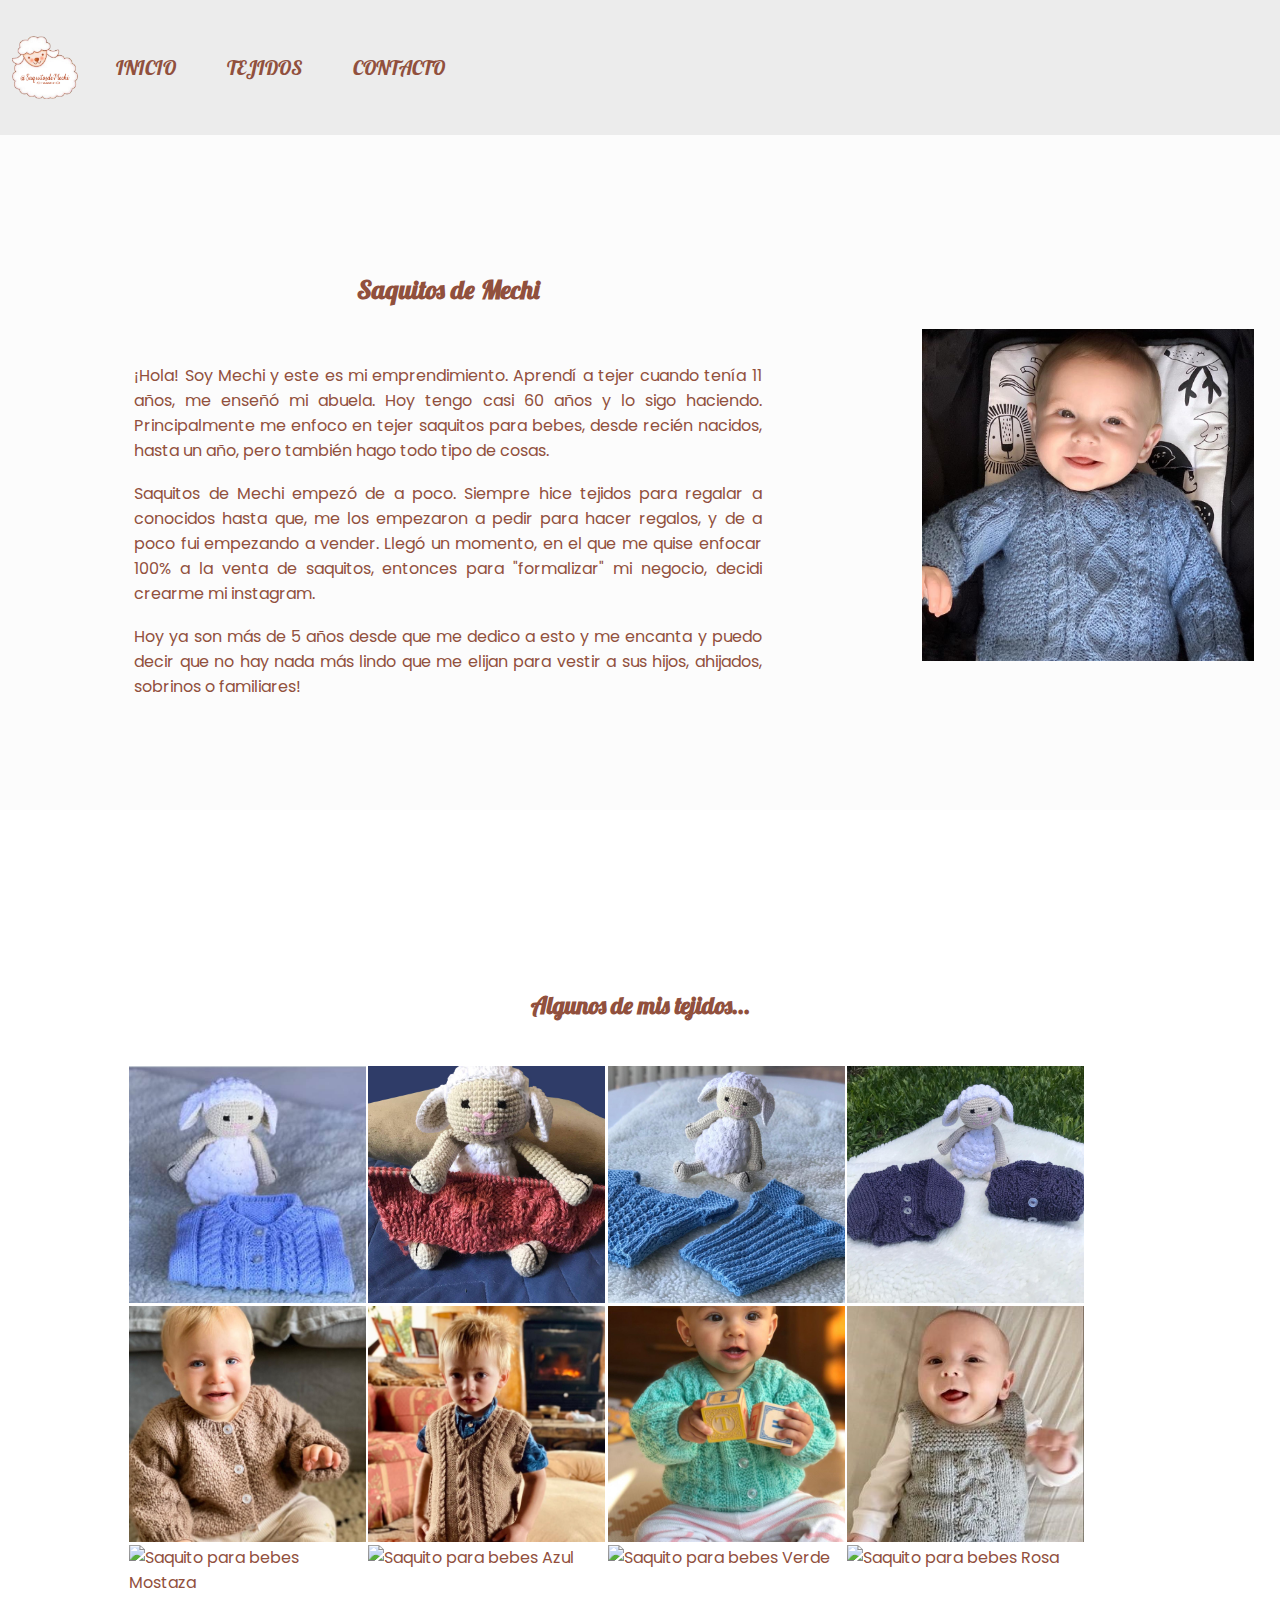
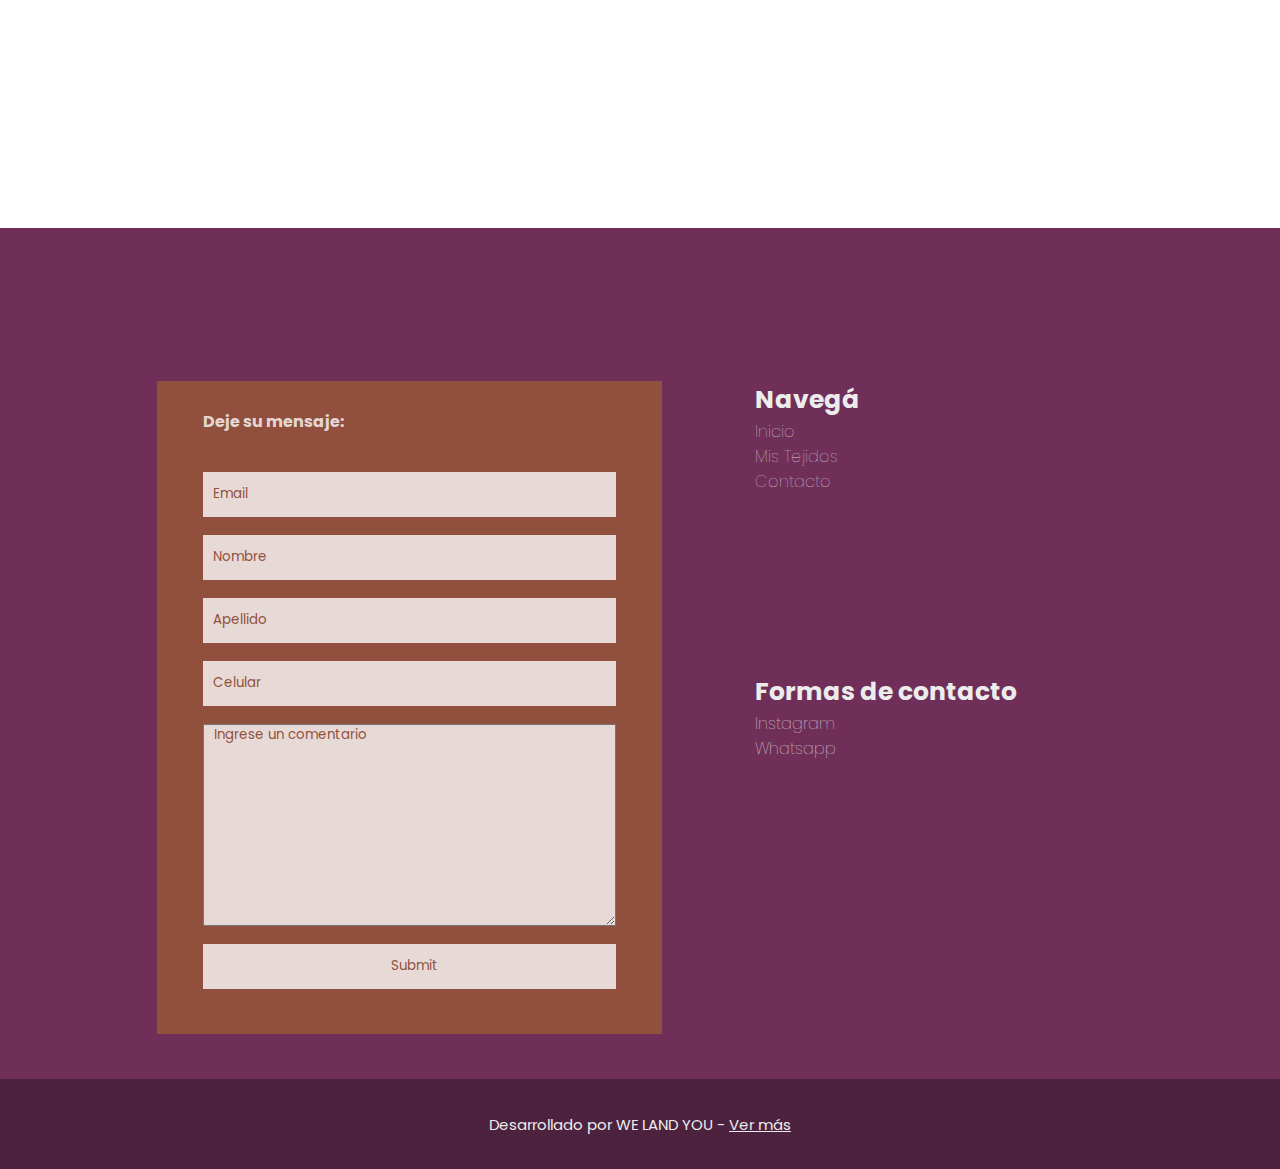
==== commit 0591f394: "Finalizada (?)" ====
--- a/index.html
+++ b/index.html
@@ -63,10 +63,10 @@
             <img src="./imagenes/bebe/bebeSaquitoTurquesa.jpg" alt="Bebe con Saquito Turquesa" class="MuestraImagen">
             <img src="./imagenes/bebe/bebeChalecoGris.jpg" alt="Bebe con Chaleo Gris" class="MuestraImagen">
 
-            <img src="./imagenes/mantel/SaquitoMostazaFondoMantel.jpg" alt="" class="MuestraImagen">
-            <img src="./imagenes/mantel/SaquitoAzulFondoMantel.jpg" alt="" class="MuestraImagen">
-            <img src="./imagenes/mantel/SaquitoVerdeFondoMantel.jpg" alt="" class="MuestraImagen">
-            <img src="./imagenes/mantel/SaquitoRosaFondoMantel.jpg" alt="" class="MuestraImagen">
+            <img src="./imagenes/mantel/SaquitoMostazaFondoMantel.jpg" alt="Saquito para bebes Mostaza" class="MuestraImagen">
+            <img src="./imagenes/mantel/SaquitoAzulFondoMantel.jpg" alt="Saquito para bebes Azul" class="MuestraImagen">
+            <img src="./imagenes/mantel/SaquitoVerdeFondoMantel.jpg" alt="Saquito para bebes Verde" class="MuestraImagen">
+            <img src="./imagenes/mantel/SaquitoRosaFondoMantel.jpg" alt="Saquito para bebes Rosa" class="MuestraImagen">
             
             
             
@@ -97,6 +97,10 @@
                     <div class="formRow">
                         <textarea name="textarea ph-color" cols="30" rows="10" class="textarea ph-color" placeholder="Ingrese un comentario"></textarea>
                     </div>
+                    <div class="formRow">
+                        <input class="singleInput ph-color" type="submit" name="submit" placeholder="Enviar">
+                    </div>
+                    
                 </form>
             </div>
             <div class="footerInf">
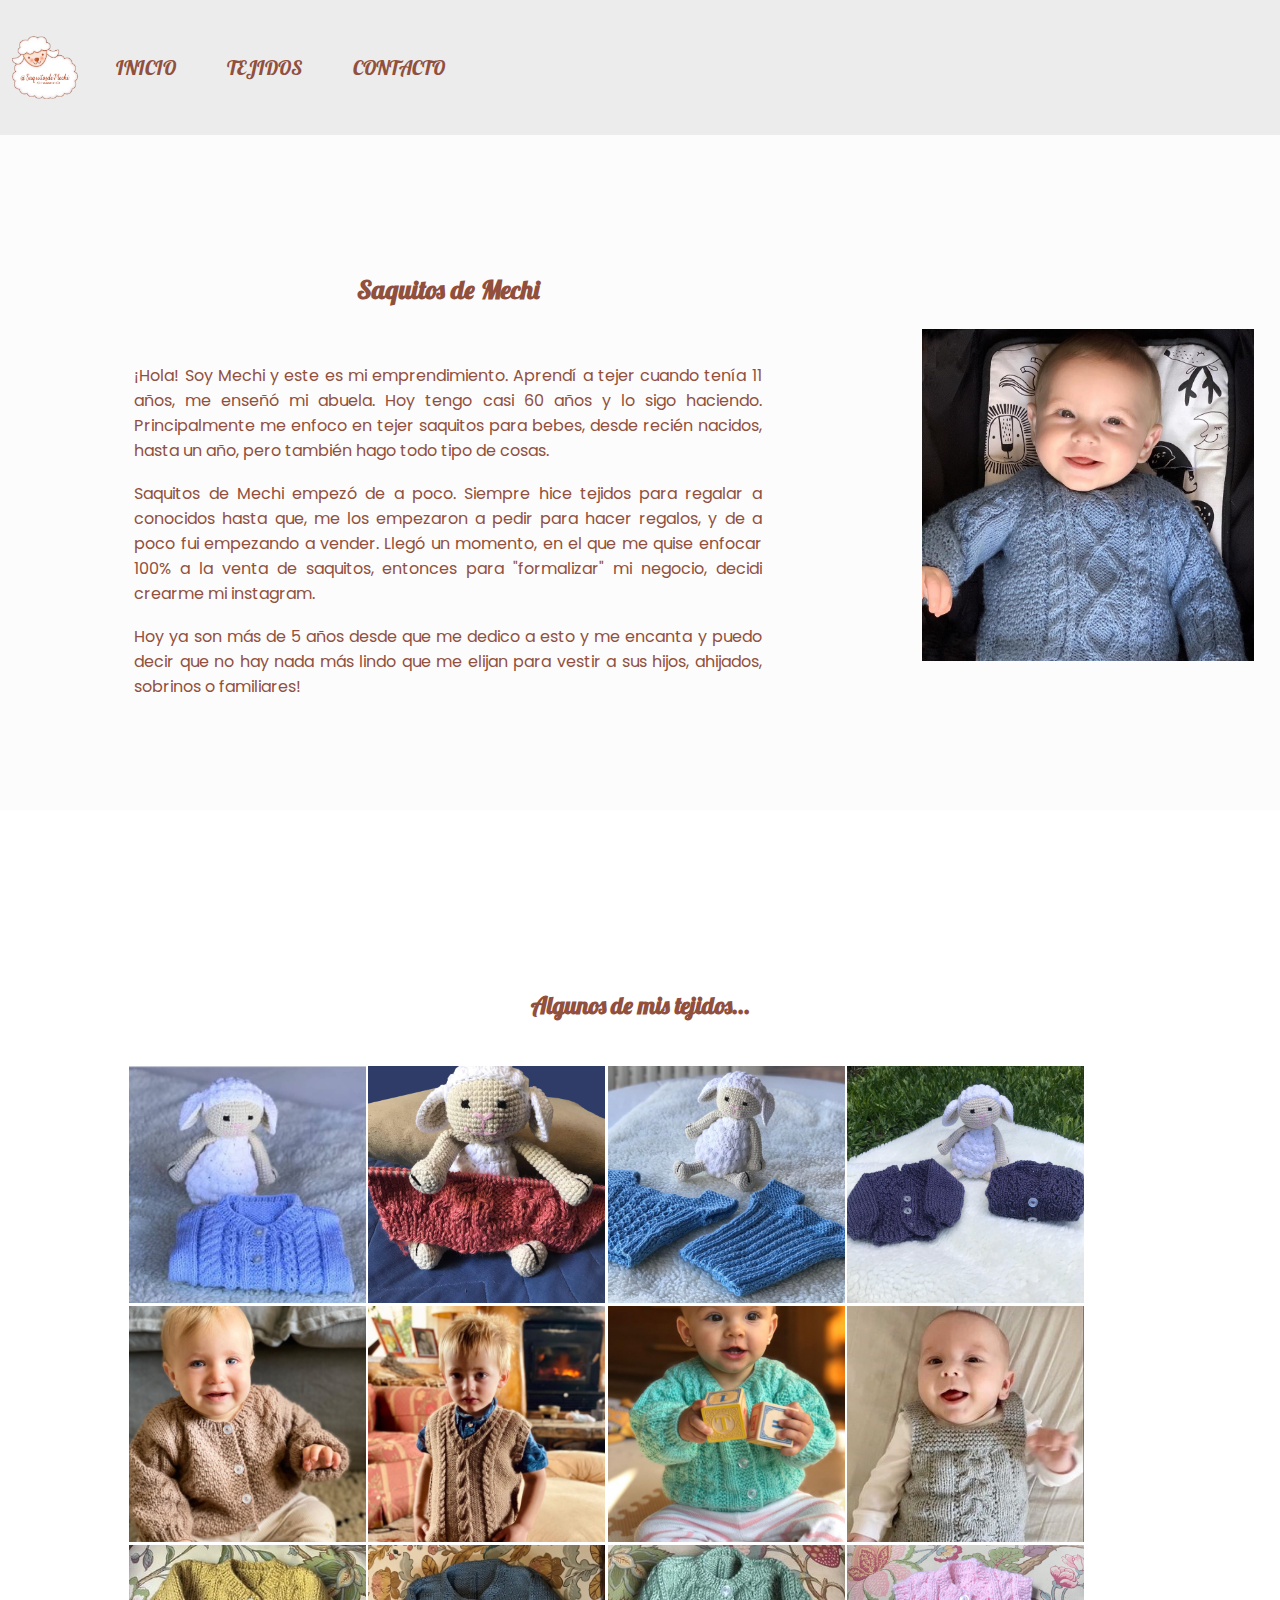
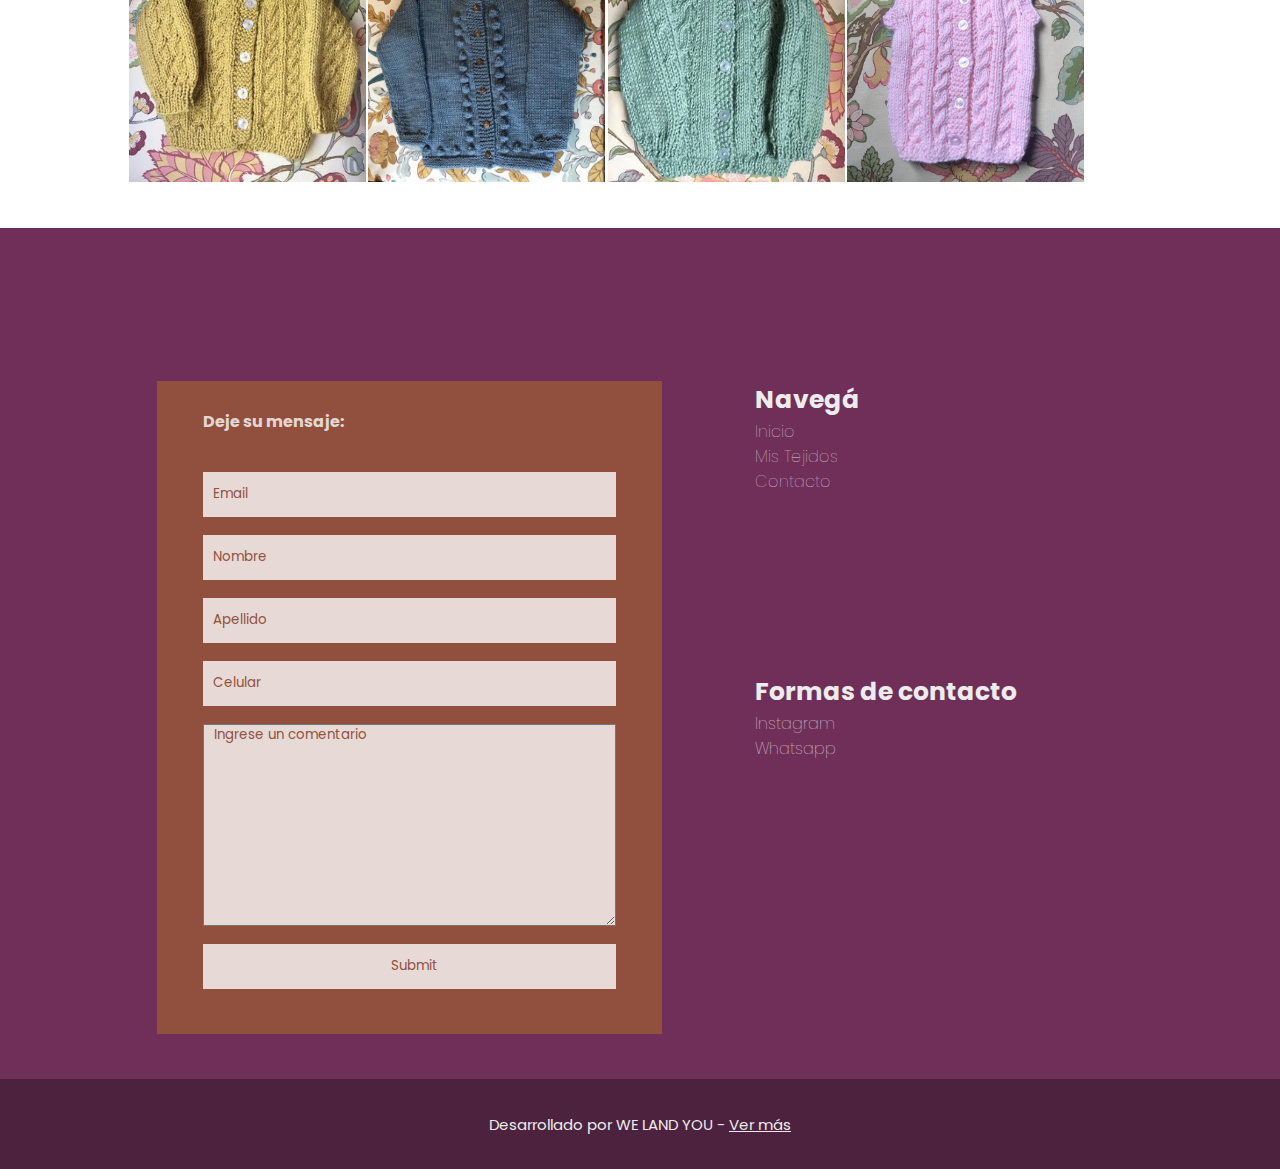
==== commit b2f3bfcf: "Finalizada (?)" ====
--- a/index.html
+++ b/index.html
@@ -63,10 +63,10 @@
             <img src="./imagenes/bebe/bebeSaquitoTurquesa.jpg" alt="Bebe con Saquito Turquesa" class="MuestraImagen">
             <img src="./imagenes/bebe/bebeChalecoGris.jpg" alt="Bebe con Chaleo Gris" class="MuestraImagen">
 
-            <img src="./imagenes/mantel/SaquitoMostazaFondoMantel.jpg" alt="Saquito para bebes Mostaza" class="MuestraImagen">
-            <img src="./imagenes/mantel/SaquitoAzulFondoMantel.jpg" alt="Saquito para bebes Azul" class="MuestraImagen">
-            <img src="./imagenes/mantel/SaquitoVerdeFondoMantel.jpg" alt="Saquito para bebes Verde" class="MuestraImagen">
-            <img src="./imagenes/mantel/SaquitoRosaFondoMantel.jpg" alt="Saquito para bebes Rosa" class="MuestraImagen">
+            <img src="./imagenes/mantel/saquitoMostazaFondoMantel.jpg" alt="Saquito para bebes Mostaza" class="MuestraImagen">
+            <img src="./imagenes/mantel/saquitoAzulFondoMantel.jpg" alt="Saquito para bebes Azul" class="MuestraImagen">
+            <img src="./imagenes/mantel/saquitoVerdeFondoMantel.jpg" alt="Saquito para bebes Verde" class="MuestraImagen">
+            <img src="./imagenes/mantel/saquitoRosaFondoMantel.jpg" alt="Saquito para bebes Rosa" class="MuestraImagen">
             
             
             
